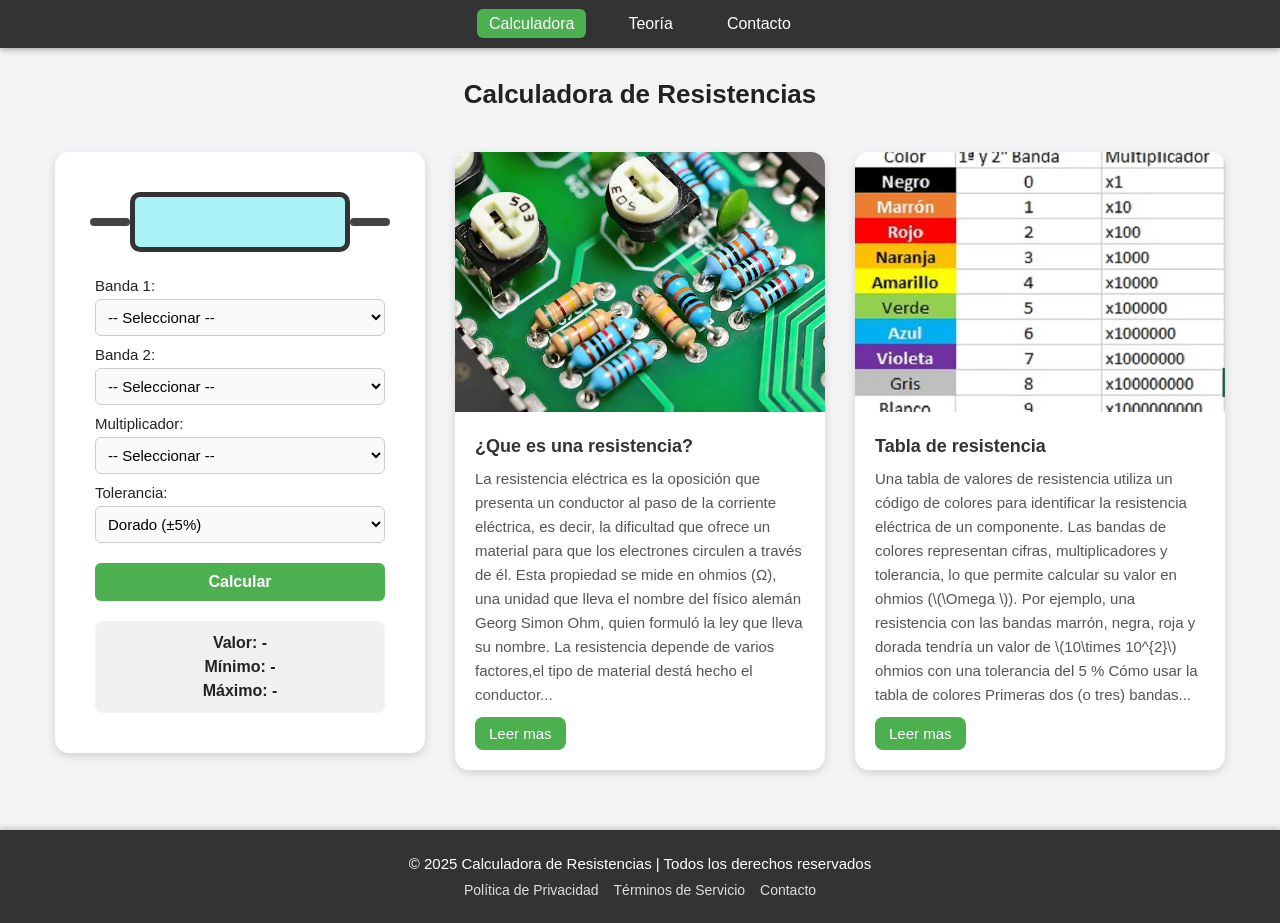
==== index.html @ 38c1335e "Add files via upload" ====
<!DOCTYPE html>
<html lang="es">

<head>
  <meta charset="UTF-8">
  <meta name="viewport" content="width=device-width, initial-scale=1.0">
  <title>Calculadora de Resistencias</title>
  <link rel="stylesheet" href="css/bootstrap.css">
  <link rel="stylesheet" href="style.css">
</head>

<body>
  <nav>
    <ul>
      <li><a href="index.html" class="active">Calculadora</a></li>
      <li><a href="https://www.yoigoluzygas.com/blog/como-funciona-una-resistencia-electrica-tipos-y-usos/">Teoría</a>
      </li>
      <li><a href="contacto.html">Contacto</a></li>
    </ul>
  </nav>

  <h1>Calculadora de Resistencias</h1>

  <div class="contenedor-principal">

    <!-- === TARJETA CALCULADORA === -->
    <div class="card calculadora">
      <div class="resistor-flat">
        <div class="lead left"></div>
        <div class="body">
          <div id="b1" class="band"></div>
          <div id="b2" class="band"></div>
          <div id="b3" class="band"></div>
          <div id="bTol" class="band"></div>
        </div>
        <div class="lead right"></div>
      </div>

      <div class="inputs">
        <label>Banda 1:</label>
        <select id="banda1"></select>

        <label>Banda 2:</label>
        <select id="banda2"></select>

        <label>Multiplicador:</label>
        <select id="multi"></select>

        <label>Tolerancia:</label>
        <select id="tol">
          <option value="gold" style="background-color:#d4af37;color:black;">Dorado (±5%)</option>
          <option value="silver" style="background-color:#c0c0c0;color:black;">Plateado (±10%)</option>
        </select>
      </div>

      <button id="btnCalcular">Calcular</button>

      <div id="resultado">
        <p><strong>Valor:</strong> -</p>
        <p><strong>Mínimo:</strong> -</p>
        <p><strong>Máximo:</strong> -</p>
      </div>
    </div>

    <!-- === TARJETA 2 === -->
    <div class="card info">
      <img src="img/Resistencia electrica y potenciometro (1).webp" class="card-img-top" alt="Electrónica">
      <div class="card-body">
        <h5 class="card-title">¿Que es una resistencia?</h5>
        <p class="card-text">La resistencia eléctrica es la oposición que presenta un conductor al paso de la corriente
          eléctrica, es decir, la dificultad que ofrece un material para que los electrones circulen a través de él.
          Esta propiedad se mide en ohmios (Ω), una unidad que lleva el nombre del físico alemán Georg Simon Ohm, quien
          formuló la ley que lleva su nombre.
          La resistencia depende de varios factores,el tipo de material destá hecho el conductor...</p>
        <a href="https://es.wikipedia.org/wiki/Resistencia_el%C3%A9ctrica" class="btn btn-primary">Leer mas</a>
      </div>
    </div>

    <!-- === TARJETA 3 === -->
    <div class="card info">
      <img src="img/TABLA3.webp" class="card-img-top" alt="Servicios Técnicos">
      <div class="card-body">
        <h5 class="card-title">Tabla de resistencia</h5>
        <p class="card-text">Una tabla de valores de resistencia utiliza un código de colores para identificar la
          resistencia eléctrica de un componente. Las bandas de colores representan cifras, multiplicadores y
          tolerancia, lo que permite calcular su valor en ohmios (\(\Omega \)). Por ejemplo, una resistencia con las
          bandas marrón, negra, roja y dorada tendría un valor de \(10\times 10^{2}\) ohmios con una tolerancia del 5 %
          Cómo usar la tabla de colores
          Primeras dos (o tres) bandas...
        </p>
        <a href="http://peponcito.informaticacotidiana.com/2023/04/26/electronica-basica-las-resistencias/"
          class="btn btn-primary">Leer mas</a>
      </div>
    </div>
  </div>

  <footer>
    <div class="footer-container">
      <p>&copy; 2025 Calculadora de Resistencias | Todos los derechos reservados</p>
      <div class="footer-links">
        <a href="#">Política de Privacidad</a>
        <a href="#">Términos de Servicio</a>
        <a href="#">Contacto</a>
      </div>
    </div>
  </footer>

  <script src="script.js"></script>
</body>

</html>
---- style.css ----
/* RESETEO GENERAL */
* {
  margin: 0;
  padding: 0;
  box-sizing: border-box;
}

/* NAV */
nav {
  background-color: #333;
  width: 100vw;
  box-shadow: 0 2px 6px rgba(0, 0, 0, 0.3);
  position: relative;
  left: 50%;
  right: 50%;
  margin-left: -50vw;
  margin-right: -50vw;
  z-index: 10;
}

nav ul {
  list-style: none;
  display: flex;
  justify-content: center;
  align-items: center;
  flex-wrap: wrap;
  padding: 10px 0;
  margin: 0;
}

nav li {
  margin: 5px 15px;
}

nav a {
  color: white;
  text-decoration: none;
  font-weight: 500;
  padding: 6px 12px;
  border-radius: 6px;
  transition: background 0.3s, color 0.3s;
}

nav a:hover,
nav a.active {
  background-color: #4CAF50;
  color: white;
}

/* BODY */
body {
  font-family: 'Segoe UI', sans-serif;
  background: #f4f4f6;
  text-align: center;
  margin: 0;
  padding: 0 20px;
  color: #222;
}

h1 {
  font-size: 26px;
  margin: 30px 0 25px;
  line-height: 1.3;
  font-weight: 600;
}

/* CONTENEDOR PRINCIPAL */
.contenedor-principal {
  display: flex;
  justify-content: center;
  align-items: flex-start;
  flex-wrap: wrap;
  gap: 30px;
  margin: 40px auto 60px auto;
  max-width: 1200px;
}

/* TARJETAS */
.card {
  background: white;
  padding: 40px;
  border-radius: 14px;
  box-shadow: 0 3px 10px rgba(0, 0, 0, 0.15);
  transition: transform 0.3s;
  flex: 1 1 350px;
  max-width: 370px;
}

.card:hover {
  transform: translateY(-3px);
}

.calculadora {
  text-align: center;
}

.card.info {
  padding: 0;
  text-align: left;
}

.card-img-top {
  width: 100%;
  height: 260px;
  object-fit: cover;
  border-top-left-radius: 14px;
  border-top-right-radius: 14px;
}

.card-body {
  padding: 20px;
}

.card-title {
  font-size: 18px;
  font-weight: 600;
  color: #333;
  margin-bottom: 10px;
}

.card-text {
  font-size: 15px;
  color: #555;
  line-height: 1.6;
}

.card .btn {
  display: inline-block;
  margin-top: 10px;
  background: #4CAF50;
  border: none;
  border-radius: 8px;
  padding: 8px 14px;
  color: white;
  text-decoration: none;
  font-size: 15px;
  transition: background 0.3s;
}

.card .btn:hover {
  background: #43a047;
}

/* RESISTENCIA VISUAL */
.resistor-flat {
  display: flex;
  align-items: center;
  justify-content: center;
  margin: 0 auto 25px;
}

.lead {
  width: 40px;
  height: 8px;
  background: #444;
  border-radius: 4px;
  flex-shrink: 0;
}

.body {
  background: #a9f2f5;
  width: 220px;
  height: 60px;
  border: 5px solid #333;
  border-radius: 10px;
  display: flex;
  justify-content: space-evenly;
  align-items: center;
  flex-shrink: 0;
}

.band {
  width: 14px;
  height: 60px;
  border-radius: 2px;
}

/* FORMULARIO */
label {
  display: block;
  margin-top: 10px;
  text-align: left;
  color: #222;
  font-weight: 500;
  font-size: 15px;
}

select {
  width: 100%;
  padding: 8px;
  margin-top: 5px;
  border-radius: 6px;
  border: 1px solid #ccc;
  font-size: 15px;
  color: #000;
  background: #fafafa;
  transition: border-color 0.3s;
}

select:focus {
  border-color: #4CAF50;
  outline: none;
}

option {
  color: white;
  padding: 4px;
}

/* BOTÓN */
button {
  margin-top: 20px;
  background-color: #4CAF50;
  color: white;
  border: none;
  border-radius: 6px;
  padding: 10px 15px;
  font-size: 16px;
  cursor: pointer;
  width: 100%;
  font-weight: 600;
  transition: background 0.3s;
}

button:hover {
  background-color: #43a047;
}

/* RESULTADOS */
#resultado {
  margin-top: 20px;
  font-weight: bold;
  font-size: 16px;
  background: #f0f0f0;
  border-radius: 8px;
  padding: 10px;
  line-height: 1.5;
  color: #222;
}

/* FOOTER */
footer {
  background-color: #333;
  color: white;
  width: 100vw;
  position: relative;
  left: 50%;
  right: 50%;
  margin-left: -50vw;
  margin-right: -50vw;
  text-align: center;
  padding: 25px 10px;
  box-shadow: 0 -2px 6px rgba(0,0,0,0.2);
}

.footer-container {
  max-width: 900px;
  margin: 0 auto;
}

.footer-container p {
  font-size: 15px;
  margin-bottom: 10px;
}

.footer-links {
  display: flex;
  justify-content: center;
  flex-wrap: wrap;
  gap: 15px;
}

.footer-links a {
  color: #ddd;
  text-decoration: none;
  font-size: 14px;
  transition: color 0.3s;
}

.footer-links a:hover {
  color: #4CAF50;
}

/* RESPONSIVE */
@media (max-width: 992px) {
  .contenedor-principal {
    justify-content: center;
  }

  .card {
    flex: 1 1 45%;
    max-width: 400px;
  }
}

@media (max-width: 768px) {
  .contenedor-principal {
    flex-direction: column;
    align-items: center;
  }

  .card {
    width: 95%;
    max-width: 500px;
  }

  .body {
    width: 180px;
    height: 50px;
  }

  .band {
    width: 12px;
    height: 50px;
  }

  .lead {
    width: 30px;
    height: 7px;
  }

  h1 {
    font-size: 22px;
  }

  nav ul {
    flex-direction: column;
  }

  nav li {
    margin: 8px 0;
  }
}

@media (max-width: 480px) {
  .body {
    width: 140px;
    height: 40px;
  }

  .band {
    width: 10px;
    height: 40px;
  }

  .lead {
    width: 20px;
    height: 6px;
  }

  .card {
    width: 100%;
    padding: 25px;
  }

  .card-img-top {
    height: 200px;
  }

  .card-text {
    font-size: 14px;
  }

  footer .footer-container p {
    font-size: 13px;
  }

  .footer-links a {
    font-size: 13px;
  }
}
/* ======== PÁGINA DE CONTACTO ======== */
.contacto-container {
  max-width: 700px;
  margin: 60px auto;
  background: white;
  border-radius: 14px;
  box-shadow: 0 3px 10px rgba(0, 0, 0, 0.15);
  padding: 40px 50px;
  text-align: left;
}

.contacto-container h2 {
  text-align: center;
  color: #333;
  font-size: 26px;
  margin-bottom: 25px;
  font-weight: 600;
}

.contacto-container p {
  text-align: center;
  font-size: 16px;
  color: #555;
  margin-bottom: 35px;
  line-height: 1.6;
}

.form-group {
  margin-bottom: 20px;
}

.form-group label {
  display: block;
  font-weight: 500;
  color: #222;
  margin-bottom: 8px;
}

.form-group input,
.form-group textarea {
  width: 100%;
  padding: 10px;
  border-radius: 8px;
  border: 1px solid #ccc;
  font-size: 15px;
  background: #fafafa;
  transition: border-color 0.3s, box-shadow 0.3s;
}

.form-group input:focus,
.form-group textarea:focus {
  border-color: #4CAF50;
  box-shadow: 0 0 4px rgba(76, 175, 80, 0.3);
  outline: none;
}

.form-group textarea {
  resize: none;
  height: 120px;
}

/* BOTÓN EN CONTACTO */
.contacto-container button {
  display: block;
  width: 100%;
  background-color: #4CAF50;
  color: white;
  border: none;
  border-radius: 8px;
  padding: 12px;
  font-size: 16px;
  cursor: pointer;
  font-weight: 600;
  transition: background 0.3s;
}

.contacto-container button:hover {
  background-color: #43a047;
}

/* ===== RESPONSIVE ===== */
@media (max-width: 768px) {
  .contacto-container {
    width: 90%;
    padding: 25px 20px;
  }

  .contacto-container h2 {
    font-size: 22px;
  }

  .contacto-container p {
    font-size: 15px;
  }
}
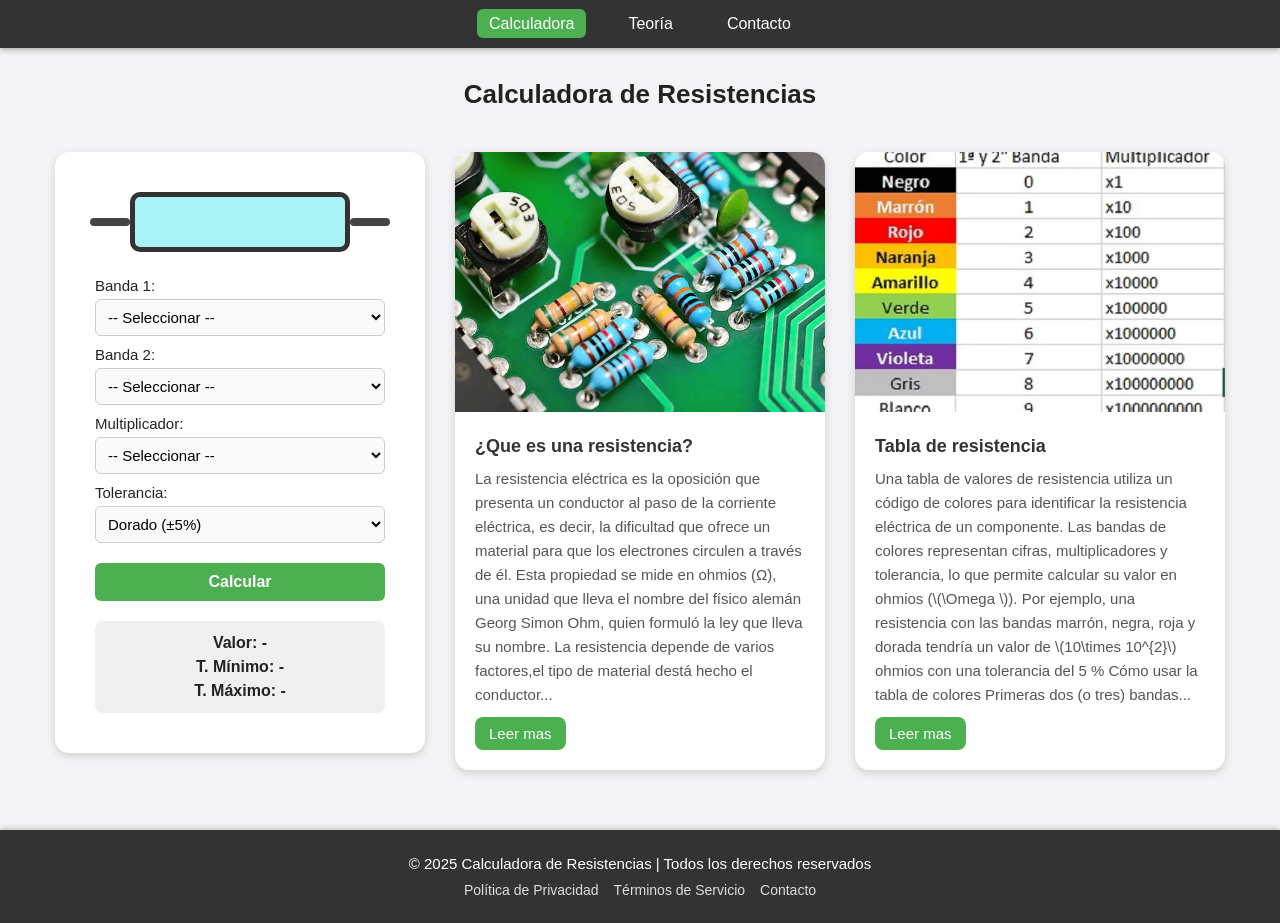
==== commit f484188e: "Update index.html" ====
--- a/index.html
+++ b/index.html
@@ -57,8 +57,8 @@
 
       <div id="resultado">
         <p><strong>Valor:</strong> -</p>
-        <p><strong>Mínimo:</strong> -</p>
-        <p><strong>Máximo:</strong> -</p>
+        <p><strong>T. Mínimo:</strong> -</p>
+        <p><strong>T. Máximo:</strong> -</p>
       </div>
     </div>
 
@@ -108,4 +108,5 @@
   <script src="script.js"></script>
 </body>
 
-</html>+
+</html>
